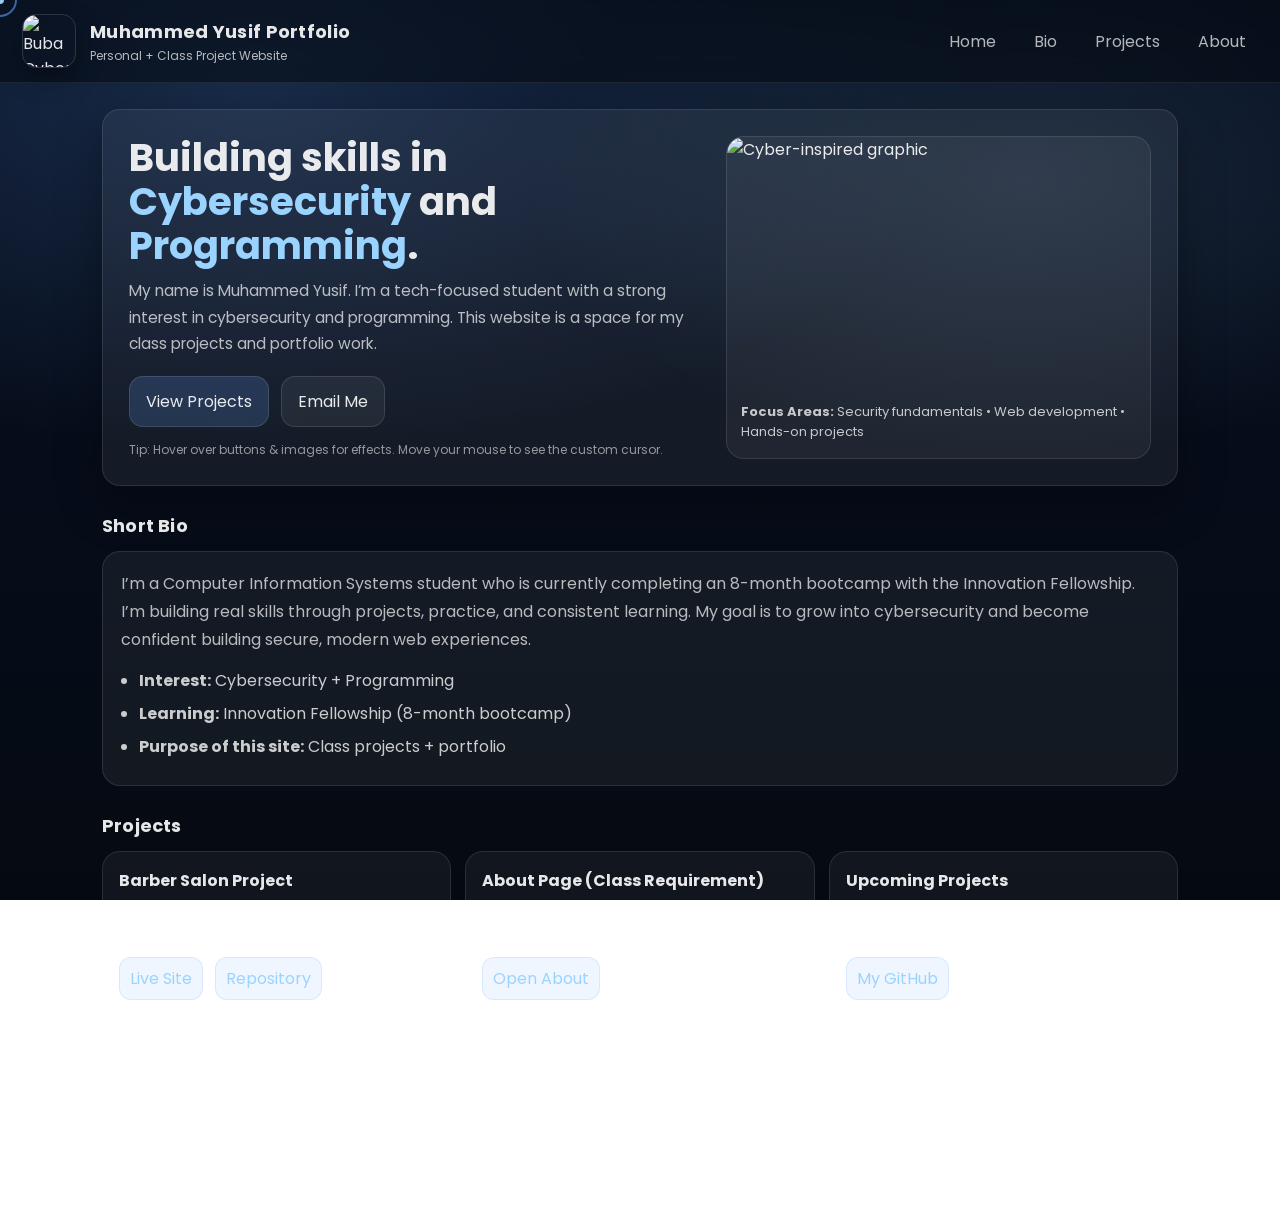
==== index.html @ f1f1cdba "Add files via upload" ====
<!DOCTYPE html>
<html lang="en">
<head>
  <meta charset="UTF-8" />
  <meta name="viewport" content="width=device-width, initial-scale=1.0" />

  <title>Muhammed Yusif Portfolio</title>

  <!-- Google Font (modern) -->
  <link rel="preconnect" href="https://fonts.googleapis.com">
  <link rel="preconnect" href="https://fonts.gstatic.com" crossorigin>
  <link href="https://fonts.googleapis.com/css2?family=Poppins:wght@300;400;600;700&display=swap" rel="stylesheet">
  <link rel="stylesheet" href="styles.css">
<script src="script.js"></script>
</head>

<body>
  <!-- Custom Cursor -->
  <div class="cursor-dot" aria-hidden="true"></div>
  <div class="cursor-ring" aria-hidden="true"></div>

  <header class="topbar">
    <div class="brand">
      <!-- LOGO (JPG) -->
      <img class="logo" src="images/logo.jpg" alt="Buba Cyber Logo" />
      <div class="brand-text">
        <h1>Muhammed Yusif Portfolio</h1>
        <p class="tagline">Personal + Class Project Website</p>
      </div>
    </div>

    <nav class="nav">
      <a class="nav-link" href="#home">Home</a>
      <a class="nav-link" href="#bio">Bio</a>
      <a class="nav-link" href="#projects">Projects</a>
      <a class="nav-link" href="about.html">About</a>
    </nav>
  </header>

  <main>
    <!-- HERO -->
    <section id="home" class="hero">
      <div class="hero-content">
        <h2 class="headline">Building skills in <span class="accent">Cybersecurity</span> and <span class="accent">Programming</span>.</h2>

        <p class="intro">
          My name is Muhammed Yusif. I’m a tech-focused student with a strong interest in cybersecurity and programming.
          This website is a space for my class projects and portfolio work.
        </p>

        <div class="hero-actions">
          <a class="btn primary" href="#projects">View Projects</a>
          <a class="btn ghost" href="mailto:yussifmubashir@gmail.com">Email Me</a>
        </div>

        <p class="note">
          Tip: Hover over buttons & images for effects. Move your mouse to see the custom cursor.
        </p>
      </div>

      <div class="hero-card">
        <!-- CYBER IMAGE -->
        <img class="hero-image" src="images/cyber.jpg" alt="Cyber-inspired graphic" />
        <div class="hero-card-caption">
          <strong>Focus Areas:</strong> Security fundamentals • Web development • Hands-on projects
        </div>
      </div>
    </section>

    <!-- BIO -->
    <section id="bio" class="section">
      <h3 class="section-title">Short Bio</h3>
      <div class="card">
        <p>
          I’m a Computer Information Systems student who is currently completing an 8-month bootcamp with the Innovation Fellowship.
          I’m building real skills through projects, practice, and consistent learning. My goal is to grow into cybersecurity and
          become confident building secure, modern web experiences.
        </p>

        <ul class="bullets">
          <li><strong>Interest:</strong> Cybersecurity + Programming</li>
          <li><strong>Learning:</strong> Innovation Fellowship (8-month bootcamp)</li>
          <li><strong>Purpose of this site:</strong> Class projects + portfolio</li>
        </ul>
      </div>
    </section>

    <!-- PROJECTS -->
    <section id="projects" class="section">
      <h3 class="section-title">Projects</h3>

      <div class="grid">
        <article class="project-card">
          <h4>Barber Salon Project</h4>
          <p>A class/personal website project showcasing layout, pages, and styling.</p>
          <div class="project-links">
            <!-- If you have a live link, replace # with the real URL -->
            <a class="link" href="#" target="_blank" rel="noopener">Live Site</a>
            <a class="link" href="#" target="_blank" rel="noopener">Repository</a>
          </div>
        </article>

        <article class="project-card">
          <h4>About Page (Class Requirement)</h4>
          <p>Simple second page to show navigation, structure, and clean formatting.</p>
          <div class="project-links">
            <a class="link" href="about.html">Open About</a>
          </div>
        </article>

        <article class="project-card">
          <h4>Upcoming Projects</h4>
          <p>Midterm and final projects will be added here as the semester continues.</p>
          <div class="project-links">
            <a class="link" href="https://github.com/" target="_blank" rel="noopener">My GitHub</a>
          </div>
        </article>
      </div>
    </section>
  </main>

  <footer class="footer">
    <div class="footer-links">
      <a href="http://linkedin.com/in/muhammed-yusif-94497934b" target="_blank" rel="noopener">LinkedIn</a>
      <a href="mailto:yussifmubashir@gmail.com">Email</a>
      <a href="about.html">About</a>
      <!-- If your barber salon project has its own page, set the correct path here -->
      <a href="#projects">Barber Salon Project</a>
    </div>

    <div class="copyright">
      &copy; 2012 All Rights Reserved
    </div>
  </footer>

  <script src="js/cursor.js"></script>
</body>
</html>
---- styles.css ----
:root{
  --bg: #0b1220;
  --panel: rgba(255,255,255,0.06);
  --panel2: rgba(255,255,255,0.10);
  --text: rgba(255,255,255,0.90);
  --muted: rgba(255,255,255,0.70);
  --accent: #6aa8ff; /* blue */
  --accent2: #9bd3ff; /* lighter blue */
  --shadow: 0 18px 45px rgba(0,0,0,0.35);
  --radius: 18px;
}

* { box-sizing: border-box; }
html { scroll-behavior: smooth; }
body{
  margin: 0;
  font-family: "Poppins", system-ui, -apple-system, Segoe UI, Roboto, Arial, sans-serif;
  color: var(--text);
  background:
    radial-gradient(1200px 600px at 20% 10%, rgba(106,168,255,0.18), transparent 60%),
    radial-gradient(900px 500px at 80% 20%, rgba(155,211,255,0.12), transparent 55%),
    linear-gradient(180deg, #071022, #050a12);
  /* background texture (optional) */
  background-attachment: fixed;
  cursor: none; /* allows custom cursor */
}

a { color: inherit; text-decoration: none; }
img { max-width: 100%; display: block; }

.topbar{
  position: sticky;
  top: 0;
  z-index: 50;
  display: flex;
  align-items: center;
  justify-content: space-between;
  padding: 14px 22px;
  backdrop-filter: blur(10px);
  background: rgba(5,10,18,0.55);
  border-bottom: 1px solid rgba(255,255,255,0.08);
}

.brand{
  display: flex;
  align-items: center;
  gap: 14px;
}

.logo{
  width: 54px;
  height: 54px;
  border-radius: 14px;
  object-fit: cover;
  border: 1px solid rgba(255,255,255,0.14);
  box-shadow: 0 10px 25px rgba(0,0,0,0.35);
}

.brand-text h1{
  font-size: 18px;
  margin: 0;
  letter-spacing: 0.3px;
}
.tagline{
  margin: 2px 0 0;
  font-size: 12px;
  color: var(--muted);
}

.nav{
  display: flex;
  gap: 14px;
  flex-wrap: wrap;
}
.nav-link{
  padding: 10px 12px;
  border-radius: 12px;
  color: var(--muted);
  transition: transform 0.2s ease, background 0.2s ease, color 0.2s ease;
}
.nav-link:hover{
  background: rgba(255,255,255,0.08);
  color: var(--text);
  transform: translateY(-1px);
}

/* Layout */
main{ padding: 26px 22px 40px; max-width: 1120px; margin: 0 auto; }

.hero{
  display: grid;
  grid-template-columns: 1.15fr 0.85fr;
  gap: 22px;
  align-items: stretch;
  padding: 26px;
  border-radius: var(--radius);
  background: var(--panel);
  border: 1px solid rgba(255,255,255,0.10);
  box-shadow: var(--shadow);
}

.headline{
  margin: 0 0 10px;
  font-size: clamp(26px, 3vw, 40px);
  line-height: 1.15;
}
.accent{ color: var(--accent2); }

.intro{
  margin: 0 0 18px;
  color: var(--muted);
  font-size: 15.5px;
  line-height: 1.7;
}

.hero-actions{ display: flex; gap: 12px; flex-wrap: wrap; }
.btn{
  display: inline-flex;
  align-items: center;
  justify-content: center;
  padding: 12px 16px;
  border-radius: 14px;
  border: 1px solid rgba(255,255,255,0.12);
  transition: transform 0.2s ease, box-shadow 0.2s ease, background 0.2s ease;
  user-select: none;
}
.btn:hover{
  transform: translateY(-2px);
  box-shadow: 0 16px 35px rgba(0,0,0,0.35);
}
.btn.primary{
  background: rgba(106,168,255,0.18);
}
.btn.primary:hover{
  background: rgba(106,168,255,0.26);
}
.btn.ghost{
  background: rgba(255,255,255,0.06);
}
.note{
  margin: 14px 0 0;
  color: rgba(255,255,255,0.55);
  font-size: 12px;
}

.hero-card{
  border-radius: var(--radius);
  background: rgba(255,255,255,0.05);
  border: 1px solid rgba(255,255,255,0.10);
  overflow: hidden;
  display: grid;
  grid-template-rows: 1fr auto;
}
.hero-image{
  width: 100%;
  height: 100%;
  object-fit: cover;
  transform: scale(1);
  transition: transform 0.35s ease;
}
.hero-card:hover .hero-image{
  transform: scale(1.06); /* image zoom effect */
}
.hero-card-caption{
  padding: 14px 14px 16px;
  color: rgba(255,255,255,0.75);
  font-size: 13px;
}

/* Sections */
.section{ margin-top: 26px; }
.section-title{
  margin: 0 0 12px;
  font-size: 18px;
  letter-spacing: 0.2px;
}
.card{
  padding: 18px;
  border-radius: var(--radius);
  background: var(--panel);
  border: 1px solid rgba(255,255,255,0.10);
}
.card p{ margin: 0; color: var(--muted); line-height: 1.75; }
.bullets{
  margin: 14px 0 0;
  padding-left: 18px;
  color: rgba(255,255,255,0.78);
}
.bullets li{ margin: 8px 0; }

/* Projects grid */
.grid{
  display: grid;
  grid-template-columns: repeat(3, 1fr);
  gap: 14px;
}
.project-card{
  padding: 16px;
  border-radius: var(--radius);
  background: rgba(255,255,255,0.05);
  border: 1px solid rgba(255,255,255,0.10);
  transition: transform 0.2s ease, border-color 0.2s ease, box-shadow 0.2s ease;
}
.project-card:hover{
  transform: translateY(-3px);
  border-color: rgba(106,168,255,0.35);
  box-shadow: 0 18px 40px rgba(0,0,0,0.35);
}
.project-card h4{ margin: 0 0 8px; font-size: 16px; }
.project-card p{ margin: 0 0 10px; color: var(--muted); line-height: 1.65; font-size: 14px; }
.project-links{ display: flex; gap: 12px; flex-wrap: wrap; }
.link{
  color: var(--accent2);
  padding: 8px 10px;
  border-radius: 12px;
  background: rgba(106,168,255,0.10);
  border: 1px solid rgba(106,168,255,0.18);
  transition: transform 0.2s ease, background 0.2s ease;
}
.link:hover{
  transform: translateY(-2px);
  background: rgba(106,168,255,0.18);
}

/* Footer */
.footer{
  max-width: 1120px;
  margin: 30px auto 26px;
  padding: 18px 22px;
  border-radius: var(--radius);
  background: rgba(255,255,255,0.04);
  border: 1px solid rgba(255,255,255,0.10);
}
.footer-links{
  display: flex;
  gap: 14px;
  flex-wrap: wrap;
  margin-bottom: 10px;
}
.footer-links a{
  color: rgba(255,255,255,0.75);
  padding: 8px 10px;
  border-radius: 12px;
  background: rgba(255,255,255,0.04);
  border: 1px solid rgba(255,255,255,0.08);
}
.footer-links a:hover{
  background: rgba(255,255,255,0.08);
}
.copyright{
  color: rgba(255,255,255,0.55);
  font-size: 12px;
}

/* Custom Cursor */
.cursor-dot, .cursor-ring{
  position: fixed;
  top: 0; left: 0;
  pointer-events: none;
  z-index: 9999;
  transform: translate(-50%, -50%);
}
.cursor-dot{
  width: 8px; height: 8px;
  border-radius: 50%;
  background: rgba(155,211,255,0.95);
}
.cursor-ring{
  width: 34px; height: 34px;
  border-radius: 50%;
  border: 2px solid rgba(106,168,255,0.55);
  transition: width 0.15s ease, height 0.15s ease, border-color 0.15s ease, background 0.15s ease;
}

/* Cursor hover effect */
.cursor-ring.is-hover{
  width: 52px;
  height: 52px;
  border-color: rgba(155,211,255,0.9);
  background: rgba(106,168,255,0.10);
}

/* Responsive */
@media (max-width: 920px){
  .hero{ grid-template-columns: 1fr; }
  .grid{ grid-template-columns: 1fr; }
}
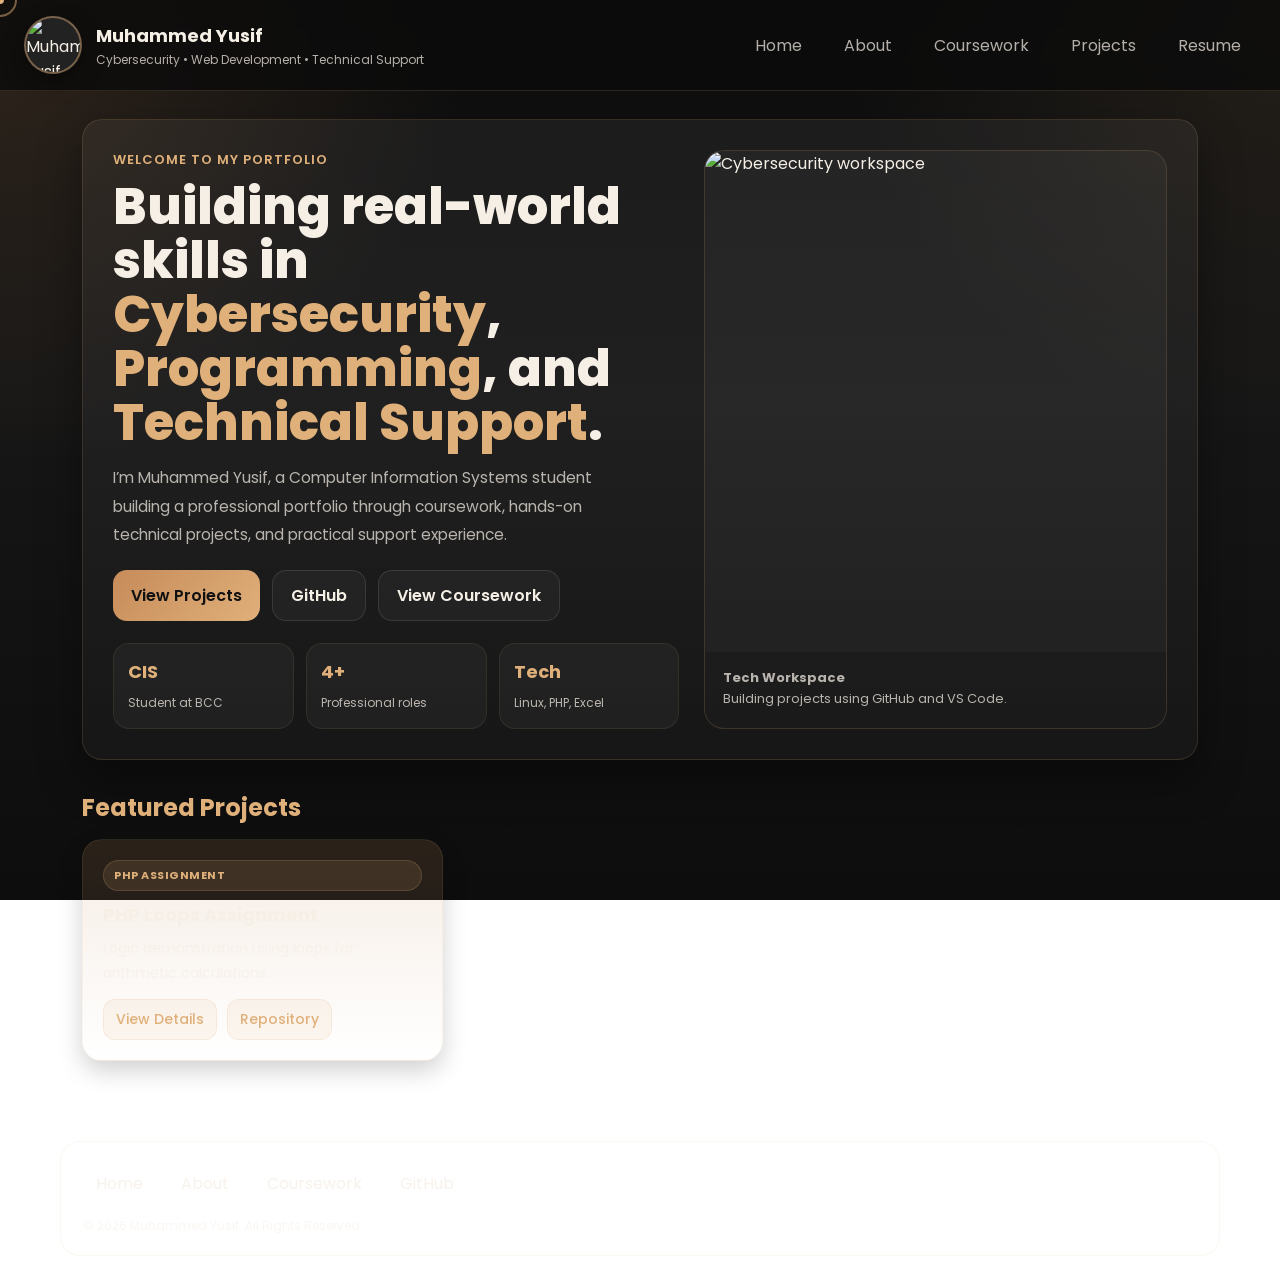
==== commit 31e4f7ec: "Add files via upload Updated site layout and added coursework page." ====
--- a/index.html
+++ b/index.html
@@ -3,136 +3,103 @@
 <head>
   <meta charset="UTF-8" />
   <meta name="viewport" content="width=device-width, initial-scale=1.0" />
-
-  <title>Muhammed Yusif Portfolio</title>
-
-  <!-- Google Font (modern) -->
+  <title>Muhammed Yusif | Portfolio</title>
   <link rel="preconnect" href="https://fonts.googleapis.com">
   <link rel="preconnect" href="https://fonts.gstatic.com" crossorigin>
-  <link href="https://fonts.googleapis.com/css2?family=Poppins:wght@300;400;600;700&display=swap" rel="stylesheet">
-  <link rel="stylesheet" href="styles.css">
-<script src="script.js"></script>
+  <link href="https://fonts.googleapis.com/css2?family=Poppins:wght@300;400;500;600;700;800&display=swap" rel="stylesheet">
+  <link rel="stylesheet" href="styles.css" />
 </head>
-
 <body>
-  <!-- Custom Cursor -->
   <div class="cursor-dot" aria-hidden="true"></div>
   <div class="cursor-ring" aria-hidden="true"></div>
 
   <header class="topbar">
     <div class="brand">
-      <!-- LOGO (JPG) -->
-      <img class="logo" src="images/logo.jpg" alt="Buba Cyber Logo" />
+      <img class="logo" src="images/Logo.jpg" alt="Muhammed Yusif professional photo" />
       <div class="brand-text">
-        <h1>Muhammed Yusif Portfolio</h1>
-        <p class="tagline">Personal + Class Project Website</p>
+        <h1>Muhammed Yusif</h1>
+        <p class="tagline">Cybersecurity • Web Development • Technical Support</p>
       </div>
     </div>
 
     <nav class="nav">
       <a class="nav-link" href="#home">Home</a>
-      <a class="nav-link" href="#bio">Bio</a>
+      <a class="nav-link" href="about.html">About</a>
+      <a class="nav-link" href="coursework.html">Coursework</a>
       <a class="nav-link" href="#projects">Projects</a>
-      <a class="nav-link" href="about.html">About</a>
+      <a class="nav-link" href="Muhammed_Resume_3.pdf" target="_blank" rel="noopener">Resume</a>
     </nav>
   </header>
 
   <main>
-    <!-- HERO -->
     <section id="home" class="hero">
       <div class="hero-content">
-        <h2 class="headline">Building skills in <span class="accent">Cybersecurity</span> and <span class="accent">Programming</span>.</h2>
-
+        <p class="eyebrow">Welcome to my portfolio</p>
+        <h2 class="headline">
+          Building real-world skills in
+          <span class="accent">Cybersecurity</span>,
+          <span class="accent">Programming</span>,
+          and <span class="accent">Technical Support</span>.
+        </h2>
         <p class="intro">
-          My name is Muhammed Yusif. I’m a tech-focused student with a strong interest in cybersecurity and programming.
-          This website is a space for my class projects and portfolio work.
+          I’m Muhammed Yusif, a Computer Information Systems student building a professional portfolio through coursework, hands-on technical projects, and practical support experience.
         </p>
-
         <div class="hero-actions">
           <a class="btn primary" href="#projects">View Projects</a>
-          <a class="btn ghost" href="mailto:yussifmubashir@gmail.com">Email Me</a>
+          <a class="btn ghost" href="https://github.com/yusifmy" target="_blank" rel="noopener">GitHub</a>
+          <a class="btn ghost" href="coursework.html">View Coursework</a>
         </div>
-
-        <p class="note">
-          Tip: Hover over buttons & images for effects. Move your mouse to see the custom cursor.
-        </p>
+        <div class="hero-stats">
+          <div class="stat">
+            <span class="stat-number">CIS</span>
+            <span class="stat-label">Student at BCC</span>
+          </div>
+          <div class="stat">
+            <span class="stat-number">4+</span>
+            <span class="stat-label">Professional roles</span>
+          </div>
+          <div class="stat">
+            <span class="stat-number">Tech</span>
+            <span class="stat-label">Linux, PHP, Excel</span>
+          </div>
+        </div>
       </div>
-
       <div class="hero-card">
-        <!-- CYBER IMAGE -->
-        <img class="hero-image" src="images/cyber.jpg" alt="Cyber-inspired graphic" />
+        <img class="hero-image" src="images/coding desk image .jpg" alt="Cybersecurity workspace" />
         <div class="hero-card-caption">
-          <strong>Focus Areas:</strong> Security fundamentals • Web development • Hands-on projects
+          <strong>Tech Workspace</strong><br>
+          Building projects using GitHub and VS Code.
         </div>
       </div>
     </section>
 
-    <!-- BIO -->
-    <section id="bio" class="section">
-      <h3 class="section-title">Short Bio</h3>
-      <div class="card">
-        <p>
-          I’m a Computer Information Systems student who is currently completing an 8-month bootcamp with the Innovation Fellowship.
-          I’m building real skills through projects, practice, and consistent learning. My goal is to grow into cybersecurity and
-          become confident building secure, modern web experiences.
-        </p>
-
-        <ul class="bullets">
-          <li><strong>Interest:</strong> Cybersecurity + Programming</li>
-          <li><strong>Learning:</strong> Innovation Fellowship (8-month bootcamp)</li>
-          <li><strong>Purpose of this site:</strong> Class projects + portfolio</li>
-        </ul>
+    <section id="projects" class="section">
+      <div class="section-header">
+        <h3 class="section-title">Featured Projects</h3>
       </div>
-    </section>
-
-    <!-- PROJECTS -->
-    <section id="projects" class="section">
-      <h3 class="section-title">Projects</h3>
-
       <div class="grid">
-        <article class="project-card">
-          <h4>Barber Salon Project</h4>
-          <p>A class/personal website project showcasing layout, pages, and styling.</p>
+        <article class="project-card featured">
+          <div class="badge">PHP Assignment</div>
+          <h4>PHP Loops Assignment</h4>
+          <p>Logic demonstration using loops for arithmetic calculations.</p>
           <div class="project-links">
-            <!-- If you have a live link, replace # with the real URL -->
-            <a class="link" href="#" target="_blank" rel="noopener">Live Site</a>
-            <a class="link" href="#" target="_blank" rel="noopener">Repository</a>
+            <a class="link" href="coursework.html">View Details</a>
+            <a class="link" href="https://github.com/yusifmy/loops_php" target="_blank">Repository</a>
           </div>
         </article>
-
-        <article class="project-card">
-          <h4>About Page (Class Requirement)</h4>
-          <p>Simple second page to show navigation, structure, and clean formatting.</p>
-          <div class="project-links">
-            <a class="link" href="about.html">Open About</a>
-          </div>
-        </article>
-
-        <article class="project-card">
-          <h4>Upcoming Projects</h4>
-          <p>Midterm and final projects will be added here as the semester continues.</p>
-          <div class="project-links">
-            <a class="link" href="https://github.com/" target="_blank" rel="noopener">My GitHub</a>
-          </div>
-        </article>
-      </div>
+        </div>
     </section>
   </main>
 
   <footer class="footer">
     <div class="footer-links">
-      <a href="http://linkedin.com/in/muhammed-yusif-94497934b" target="_blank" rel="noopener">LinkedIn</a>
-      <a href="mailto:yussifmubashir@gmail.com">Email</a>
+      <a href="#home">Home</a>
       <a href="about.html">About</a>
-      <!-- If your barber salon project has its own page, set the correct path here -->
-      <a href="#projects">Barber Salon Project</a>
+      <a href="coursework.html">Coursework</a>
+      <a href="https://github.com/yusifmy" target="_blank">GitHub</a>
     </div>
-
-    <div class="copyright">
-      &copy; 2012 All Rights Reserved
-    </div>
+    <div class="copyright">&copy; 2026 Muhammed Yusif. All Rights Reserved.</div>
   </footer>
-
-  <script src="js/cursor.js"></script>
+  <script src="script.js"></script>
 </body>
-</html>
+</html>
--- a/styles.css
+++ b/styles.css
@@ -1,287 +1,533 @@
-:root{
-  --bg: #0b1220;
-  --panel: rgba(255,255,255,0.06);
-  --panel2: rgba(255,255,255,0.10);
-  --text: rgba(255,255,255,0.90);
-  --muted: rgba(255,255,255,0.70);
-  --accent: #6aa8ff; /* blue */
-  --accent2: #9bd3ff; /* lighter blue */
-  --shadow: 0 18px 45px rgba(0,0,0,0.35);
-  --radius: 18px;
-}
-
-* { box-sizing: border-box; }
-html { scroll-behavior: smooth; }
-body{
+:root {
+  --bg: #111111;
+  --bg-soft: #1a1a1a;
+  --panel: rgba(255,255,255,0.05);
+  --panel2: rgba(255,255,255,0.08);
+  --text: #f5efe6;
+  --muted: rgba(245,239,230,0.72);
+  --accent: #c68b59;      /* warm bronze */
+  --accent2: #e0b07a;     /* soft gold */
+  --accent3: #8a5a3b;     /* deeper brown */
+  --line: rgba(255,255,255,0.10);
+  --shadow: 0 18px 45px rgba(0,0,0,0.38);
+  --radius: 20px;
+  --max: 1160px;
+}
+
+* {
+  box-sizing: border-box;
+}
+
+html {
+  scroll-behavior: smooth;
+}
+
+body {
   margin: 0;
-  font-family: "Poppins", system-ui, -apple-system, Segoe UI, Roboto, Arial, sans-serif;
+  font-family: "Poppins", system-ui, -apple-system, BlinkMacSystemFont, "Segoe UI", sans-serif;
   color: var(--text);
   background:
-    radial-gradient(1200px 600px at 20% 10%, rgba(106,168,255,0.18), transparent 60%),
-    radial-gradient(900px 500px at 80% 20%, rgba(155,211,255,0.12), transparent 55%),
-    linear-gradient(180deg, #071022, #050a12);
-  /* background texture (optional) */
+    radial-gradient(circle at top left, rgba(198,139,89,0.18), transparent 30%),
+    radial-gradient(circle at top right, rgba(224,176,122,0.10), transparent 28%),
+    linear-gradient(180deg, #0d0d0d 0%, #161616 45%, #0d0d0d 100%);
   background-attachment: fixed;
-  cursor: none; /* allows custom cursor */
-}
-
-a { color: inherit; text-decoration: none; }
-img { max-width: 100%; display: block; }
-
-.topbar{
+  cursor: none;
+}
+
+a {
+  color: inherit;
+  text-decoration: none;
+}
+
+img {
+  max-width: 100%;
+  display: block;
+}
+
+/* --- Top Navigation --- */
+.topbar {
   position: sticky;
   top: 0;
-  z-index: 50;
+  z-index: 100;
+  width: 100%;
   display: flex;
   align-items: center;
   justify-content: space-between;
-  padding: 14px 22px;
-  backdrop-filter: blur(10px);
-  background: rgba(5,10,18,0.55);
-  border-bottom: 1px solid rgba(255,255,255,0.08);
-}
-
-.brand{
+  padding: 16px 24px;
+  backdrop-filter: blur(14px);
+  background: rgba(12, 12, 12, 0.82);
+  border-bottom: 1px solid rgba(224,176,122,0.16);
+}
+
+.brand {
   display: flex;
   align-items: center;
   gap: 14px;
 }
 
-.logo{
-  width: 54px;
-  height: 54px;
-  border-radius: 14px;
+.logo {
+  width: 58px;
+  height: 58px;
+  border-radius: 50%;
   object-fit: cover;
-  border: 1px solid rgba(255,255,255,0.14);
-  box-shadow: 0 10px 25px rgba(0,0,0,0.35);
-}
-
-.brand-text h1{
+  border: 2px solid rgba(224,176,122,0.45);
+  box-shadow: 0 8px 22px rgba(0,0,0,0.35);
+  background: #222;
+}
+
+.brand-text h1 {
+  margin: 0;
   font-size: 18px;
-  margin: 0;
-  letter-spacing: 0.3px;
-}
-.tagline{
+  font-weight: 700;
+}
+
+.tagline {
   margin: 2px 0 0;
   font-size: 12px;
   color: var(--muted);
 }
 
-.nav{
-  display: flex;
-  gap: 14px;
+.nav {
+  display: flex;
   flex-wrap: wrap;
-}
-.nav-link{
-  padding: 10px 12px;
+  gap: 12px;
+}
+
+.nav-link {
+  padding: 10px 14px;
   border-radius: 12px;
   color: var(--muted);
-  transition: transform 0.2s ease, background 0.2s ease, color 0.2s ease;
-}
-.nav-link:hover{
-  background: rgba(255,255,255,0.08);
+  transition: 0.25s ease;
+  border: 1px solid transparent;
+}
+
+.nav-link:hover {
+  background: rgba(224,176,122,0.12);
   color: var(--text);
   transform: translateY(-1px);
 }
 
-/* Layout */
-main{ padding: 26px 22px 40px; max-width: 1120px; margin: 0 auto; }
-
-.hero{
+/* Highlight for current page */
+.nav-link.active {
+  background: rgba(224,176,122,0.15);
+  color: var(--accent2);
+  border: 1px solid rgba(224,176,122,0.3);
+}
+
+/* --- Layout --- */
+main {
+  max-width: var(--max);
+  margin: 0 auto;
+  padding: 28px 22px 48px;
+}
+
+/* --- Hero --- */
+.hero {
   display: grid;
-  grid-template-columns: 1.15fr 0.85fr;
-  gap: 22px;
+  grid-template-columns: 1.1fr 0.9fr;
+  gap: 24px;
   align-items: stretch;
-  padding: 26px;
+  padding: 30px;
   border-radius: var(--radius);
-  background: var(--panel);
-  border: 1px solid rgba(255,255,255,0.10);
+  background: linear-gradient(180deg, rgba(255,255,255,0.05), rgba(255,255,255,0.03));
+  border: 1px solid rgba(224,176,122,0.14);
   box-shadow: var(--shadow);
 }
 
-.headline{
+.eyebrow {
   margin: 0 0 10px;
-  font-size: clamp(26px, 3vw, 40px);
-  line-height: 1.15;
-}
-.accent{ color: var(--accent2); }
-
-.intro{
-  margin: 0 0 18px;
+  color: var(--accent2);
+  font-size: 13px;
+  text-transform: uppercase;
+  letter-spacing: 1px;
+  font-weight: 600;
+}
+
+.headline {
+  margin: 0 0 14px;
+  font-size: clamp(30px, 4vw, 50px);
+  line-height: 1.08;
+  font-weight: 800;
+}
+
+.accent {
+  color: var(--accent2);
+}
+
+.intro {
+  margin: 0 0 20px;
   color: var(--muted);
   font-size: 15.5px;
-  line-height: 1.7;
-}
-
-.hero-actions{ display: flex; gap: 12px; flex-wrap: wrap; }
-.btn{
+  line-height: 1.85;
+  max-width: 58ch;
+}
+
+.hero-actions {
+  display: flex;
+  flex-wrap: wrap;
+  gap: 12px;
+  margin-bottom: 22px;
+}
+
+.btn {
   display: inline-flex;
   align-items: center;
   justify-content: center;
-  padding: 12px 16px;
+  padding: 12px 18px;
   border-radius: 14px;
-  border: 1px solid rgba(255,255,255,0.12);
-  transition: transform 0.2s ease, box-shadow 0.2s ease, background 0.2s ease;
-  user-select: none;
-}
-.btn:hover{
+  border: 1px solid rgba(255,255,255,0.10);
+  transition: 0.25s ease;
+  font-weight: 600;
+}
+
+.btn:hover {
   transform: translateY(-2px);
-  box-shadow: 0 16px 35px rgba(0,0,0,0.35);
-}
-.btn.primary{
-  background: rgba(106,168,255,0.18);
-}
-.btn.primary:hover{
-  background: rgba(106,168,255,0.26);
-}
-.btn.ghost{
-  background: rgba(255,255,255,0.06);
-}
-.note{
-  margin: 14px 0 0;
-  color: rgba(255,255,255,0.55);
+  box-shadow: 0 16px 35px rgba(0,0,0,0.28);
+}
+
+.btn.primary {
+  background: linear-gradient(135deg, var(--accent), var(--accent2));
+  color: #111;
+  border: none;
+}
+
+.btn.primary:hover {
+  filter: brightness(1.05);
+}
+
+.btn.ghost {
+  background: rgba(255,255,255,0.04);
+  color: var(--text);
+}
+
+.btn.ghost:hover {
+  background: rgba(224,176,122,0.12);
+}
+
+.hero-stats {
+  display: grid;
+  grid-template-columns: repeat(3, 1fr);
+  gap: 12px;
+}
+
+.stat {
+  padding: 14px;
+  border-radius: 16px;
+  background: rgba(255,255,255,0.04);
+  border: 1px solid rgba(224,176,122,0.10);
+}
+
+.stat-number {
+  display: block;
+  font-size: 18px;
+  font-weight: 700;
+  color: var(--accent2);
+  margin-bottom: 4px;
+}
+
+.stat-label {
   font-size: 12px;
-}
-
-.hero-card{
+  color: var(--muted);
+  line-height: 1.5;
+}
+
+/* --- Hero Image Card --- */
+.hero-card {
   border-radius: var(--radius);
-  background: rgba(255,255,255,0.05);
-  border: 1px solid rgba(255,255,255,0.10);
+  background: rgba(255,255,255,0.04);
+  border: 1px solid rgba(224,176,122,0.14);
   overflow: hidden;
   display: grid;
   grid-template-rows: 1fr auto;
 }
-.hero-image{
+
+.hero-image {
   width: 100%;
   height: 100%;
+  min-height: 420px;
   object-fit: cover;
-  transform: scale(1);
+  object-position: center;
   transition: transform 0.35s ease;
 }
-.hero-card:hover .hero-image{
-  transform: scale(1.06); /* image zoom effect */
-}
-.hero-card-caption{
-  padding: 14px 14px 16px;
-  color: rgba(255,255,255,0.75);
+
+.hero-card:hover .hero-image {
+  transform: scale(1.03);
+}
+
+.hero-card-caption {
+  padding: 16px 18px 18px;
+  color: var(--muted);
   font-size: 13px;
-}
-
-/* Sections */
-.section{ margin-top: 26px; }
-.section-title{
-  margin: 0 0 12px;
-  font-size: 18px;
-  letter-spacing: 0.2px;
-}
-.card{
-  padding: 18px;
+  line-height: 1.6;
+  background: rgba(0,0,0,0.18);
+}
+
+/* --- Sections --- */
+.section {
+  margin-top: 30px;
+}
+
+.section-header {
+  margin-bottom: 14px;
+}
+
+.section-title {
+  margin: 0 0 10px;
+  font-size: 24px;
+  font-weight: 700;
+  color: var(--accent2);
+}
+
+.section-subtitle {
+  margin: 0;
+  color: var(--muted);
+  font-size: 14px;
+}
+
+.card {
+  padding: 24px;
   border-radius: var(--radius);
-  background: var(--panel);
-  border: 1px solid rgba(255,255,255,0.10);
-}
-.card p{ margin: 0; color: var(--muted); line-height: 1.75; }
-.bullets{
-  margin: 14px 0 0;
+  background: rgba(255,255,255,0.04);
+  border: 1px solid rgba(224,176,122,0.12);
+  box-shadow: var(--shadow);
+}
+
+.card p {
+  margin: 0;
+  color: var(--muted);
+  line-height: 1.85;
+}
+
+.bullets {
+  margin: 16px 0 0;
   padding-left: 18px;
-  color: rgba(255,255,255,0.78);
-}
-.bullets li{ margin: 8px 0; }
-
-/* Projects grid */
-.grid{
+  color: rgba(245,239,230,0.88);
+}
+
+.bullets li {
+  margin: 10px 0;
+  line-height: 1.7;
+}
+
+/* --- Grids --- */
+.grid {
   display: grid;
   grid-template-columns: repeat(3, 1fr);
-  gap: 14px;
-}
-.project-card{
-  padding: 16px;
+  gap: 16px;
+  align-items: stretch;
+}
+
+.grid.two-col {
+  grid-template-columns: repeat(2, 1fr);
+}
+
+.project-card {
+  padding: 20px;
   border-radius: var(--radius);
-  background: rgba(255,255,255,0.05);
-  border: 1px solid rgba(255,255,255,0.10);
-  transition: transform 0.2s ease, border-color 0.2s ease, box-shadow 0.2s ease;
-}
-.project-card:hover{
-  transform: translateY(-3px);
-  border-color: rgba(106,168,255,0.35);
-  box-shadow: 0 18px 40px rgba(0,0,0,0.35);
-}
-.project-card h4{ margin: 0 0 8px; font-size: 16px; }
-.project-card p{ margin: 0 0 10px; color: var(--muted); line-height: 1.65; font-size: 14px; }
-.project-links{ display: flex; gap: 12px; flex-wrap: wrap; }
-.link{
-  color: var(--accent2);
-  padding: 8px 10px;
+  background: linear-gradient(180deg, rgba(255,255,255,0.05), rgba(255,255,255,0.03));
+  border: 1px solid rgba(224,176,122,0.10);
+  transition: 0.25s ease;
+  box-shadow: 0 10px 24px rgba(0,0,0,0.18);
+  display: flex;
+  flex-direction: column;
+}
+
+.project-card:hover {
+  transform: translateY(-4px);
+  border-color: rgba(224,176,122,0.28);
+  box-shadow: 0 20px 40px rgba(0,0,0,0.28);
+}
+
+.project-card.featured {
+  background: linear-gradient(180deg, rgba(198,139,89,0.16), rgba(255,255,255,0.04));
+}
+
+.badge {
+  display: inline-block;
+  margin-bottom: 10px;
+  padding: 6px 10px;
+  border-radius: 999px;
+  background: rgba(224,176,122,0.12);
+  border: 1px solid rgba(224,176,122,0.18);
+  color: var(--accent2);
+  font-size: 11px;
+  font-weight: 700;
+  letter-spacing: 0.5px;
+  text-transform: uppercase;
+}
+
+.project-card h4 {
+  margin: 0 0 8px;
+  font-size: 18px;
+}
+
+.project-card p {
+  margin: 0 0 14px;
+  color: var(--muted);
+  font-size: 14px;
+  line-height: 1.75;
+  flex-grow: 1; /* Pushes project-links to bottom */
+}
+
+.project-links {
+  display: flex;
+  flex-wrap: wrap;
+  gap: 10px;
+  margin-top: auto;
+}
+
+.link {
+  display: inline-flex;
+  align-items: center;
+  justify-content: center;
+  padding: 9px 12px;
   border-radius: 12px;
-  background: rgba(106,168,255,0.10);
-  border: 1px solid rgba(106,168,255,0.18);
-  transition: transform 0.2s ease, background 0.2s ease;
-}
-.link:hover{
+  background: rgba(224,176,122,0.10);
+  border: 1px solid rgba(224,176,122,0.16);
+  color: var(--accent2);
+  transition: 0.25s ease;
+  font-size: 14px;
+  font-weight: 500;
+}
+
+.link:hover {
+  background: rgba(224,176,122,0.18);
   transform: translateY(-2px);
-  background: rgba(106,168,255,0.18);
-}
-
-/* Footer */
-.footer{
-  max-width: 1120px;
-  margin: 30px auto 26px;
-  padding: 18px 22px;
+}
+
+/* --- Contact Section --- */
+.contact-card {
+  text-align: center;
+}
+
+.contact-links {
+  display: flex;
+  flex-wrap: wrap;
+  justify-content: center;
+  gap: 12px;
+  margin-top: 18px;
+}
+
+/* --- Footer --- */
+.footer {
+  max-width: var(--max);
+  margin: 32px auto 24px;
+  padding: 20px 22px;
   border-radius: var(--radius);
-  background: rgba(255,255,255,0.04);
-  border: 1px solid rgba(255,255,255,0.10);
-}
-.footer-links{
-  display: flex;
-  gap: 14px;
+  background: rgba(255,255,255,0.03);
+  border: 1px solid rgba(224,176,122,0.10);
+}
+
+.footer-links {
+  display: flex;
   flex-wrap: wrap;
-  margin-bottom: 10px;
-}
-.footer-links a{
-  color: rgba(255,255,255,0.75);
-  padding: 8px 10px;
+  gap: 12px;
+  margin-bottom: 12px;
+}
+
+.footer-links a {
+  padding: 8px 12px;
   border-radius: 12px;
   background: rgba(255,255,255,0.04);
-  border: 1px solid rgba(255,255,255,0.08);
-}
-.footer-links a:hover{
-  background: rgba(255,255,255,0.08);
-}
-.copyright{
-  color: rgba(255,255,255,0.55);
+  border: 1px solid rgba(255,255,255,0.06);
+  color: rgba(245,239,230,0.82);
+  transition: 0.25s ease;
+}
+
+.footer-links a:hover {
+  background: rgba(224,176,122,0.10);
+}
+
+.copyright {
+  color: rgba(245,239,230,0.55);
   font-size: 12px;
 }
 
-/* Custom Cursor */
-.cursor-dot, .cursor-ring{
+/* --- Custom Cursor --- */
+.cursor-dot,
+.cursor-ring {
   position: fixed;
-  top: 0; left: 0;
+  top: 0;
+  left: 0;
   pointer-events: none;
   z-index: 9999;
   transform: translate(-50%, -50%);
 }
-.cursor-dot{
-  width: 8px; height: 8px;
+
+.cursor-dot {
+  width: 8px;
+  height: 8px;
   border-radius: 50%;
-  background: rgba(155,211,255,0.95);
-}
-.cursor-ring{
-  width: 34px; height: 34px;
+  background: var(--accent2);
+}
+
+.cursor-ring {
+  width: 34px;
+  height: 34px;
   border-radius: 50%;
-  border: 2px solid rgba(106,168,255,0.55);
+  border: 2px solid rgba(224,176,122,0.50);
   transition: width 0.15s ease, height 0.15s ease, border-color 0.15s ease, background 0.15s ease;
 }
 
-/* Cursor hover effect */
-.cursor-ring.is-hover{
+.cursor-ring.is-hover {
   width: 52px;
   height: 52px;
-  border-color: rgba(155,211,255,0.9);
-  background: rgba(106,168,255,0.10);
-}
-
-/* Responsive */
-@media (max-width: 920px){
-  .hero{ grid-template-columns: 1fr; }
-  .grid{ grid-template-columns: 1fr; }
-}
+  border-color: rgba(224,176,122,0.90);
+  background: rgba(224,176,122,0.08);
+}
+
+/* --- Responsive Breakpoints --- */
+
+/* For smaller desktops and large tablets */
+@media (max-width: 1100px) {
+  .grid {
+    grid-template-columns: repeat(2, 1fr);
+  }
+}
+
+/* For regular tablets */
+@media (max-width: 980px) {
+  .hero {
+    grid-template-columns: 1fr;
+  }
+}
+
+/* For mobile devices */
+@media (max-width: 768px) {
+  body {
+    cursor: auto;
+  }
+
+  .cursor-dot,
+  .cursor-ring {
+    display: none;
+  }
+
+  .topbar {
+    flex-direction: column;
+    align-items: flex-start;
+    gap: 14px;
+  }
+
+  .nav {
+    width: 100%;
+    gap: 8px;
+  }
+
+  .nav-link {
+    padding: 8px 10px;
+    font-size: 14px;
+  }
+
+  .grid, .grid.two-col {
+    grid-template-columns: 1fr;
+  }
+
+  .hero-stats {
+    grid-template-columns: 1fr;
+  }
+
+  .headline {
+    font-size: 30px;
+  }
+}
